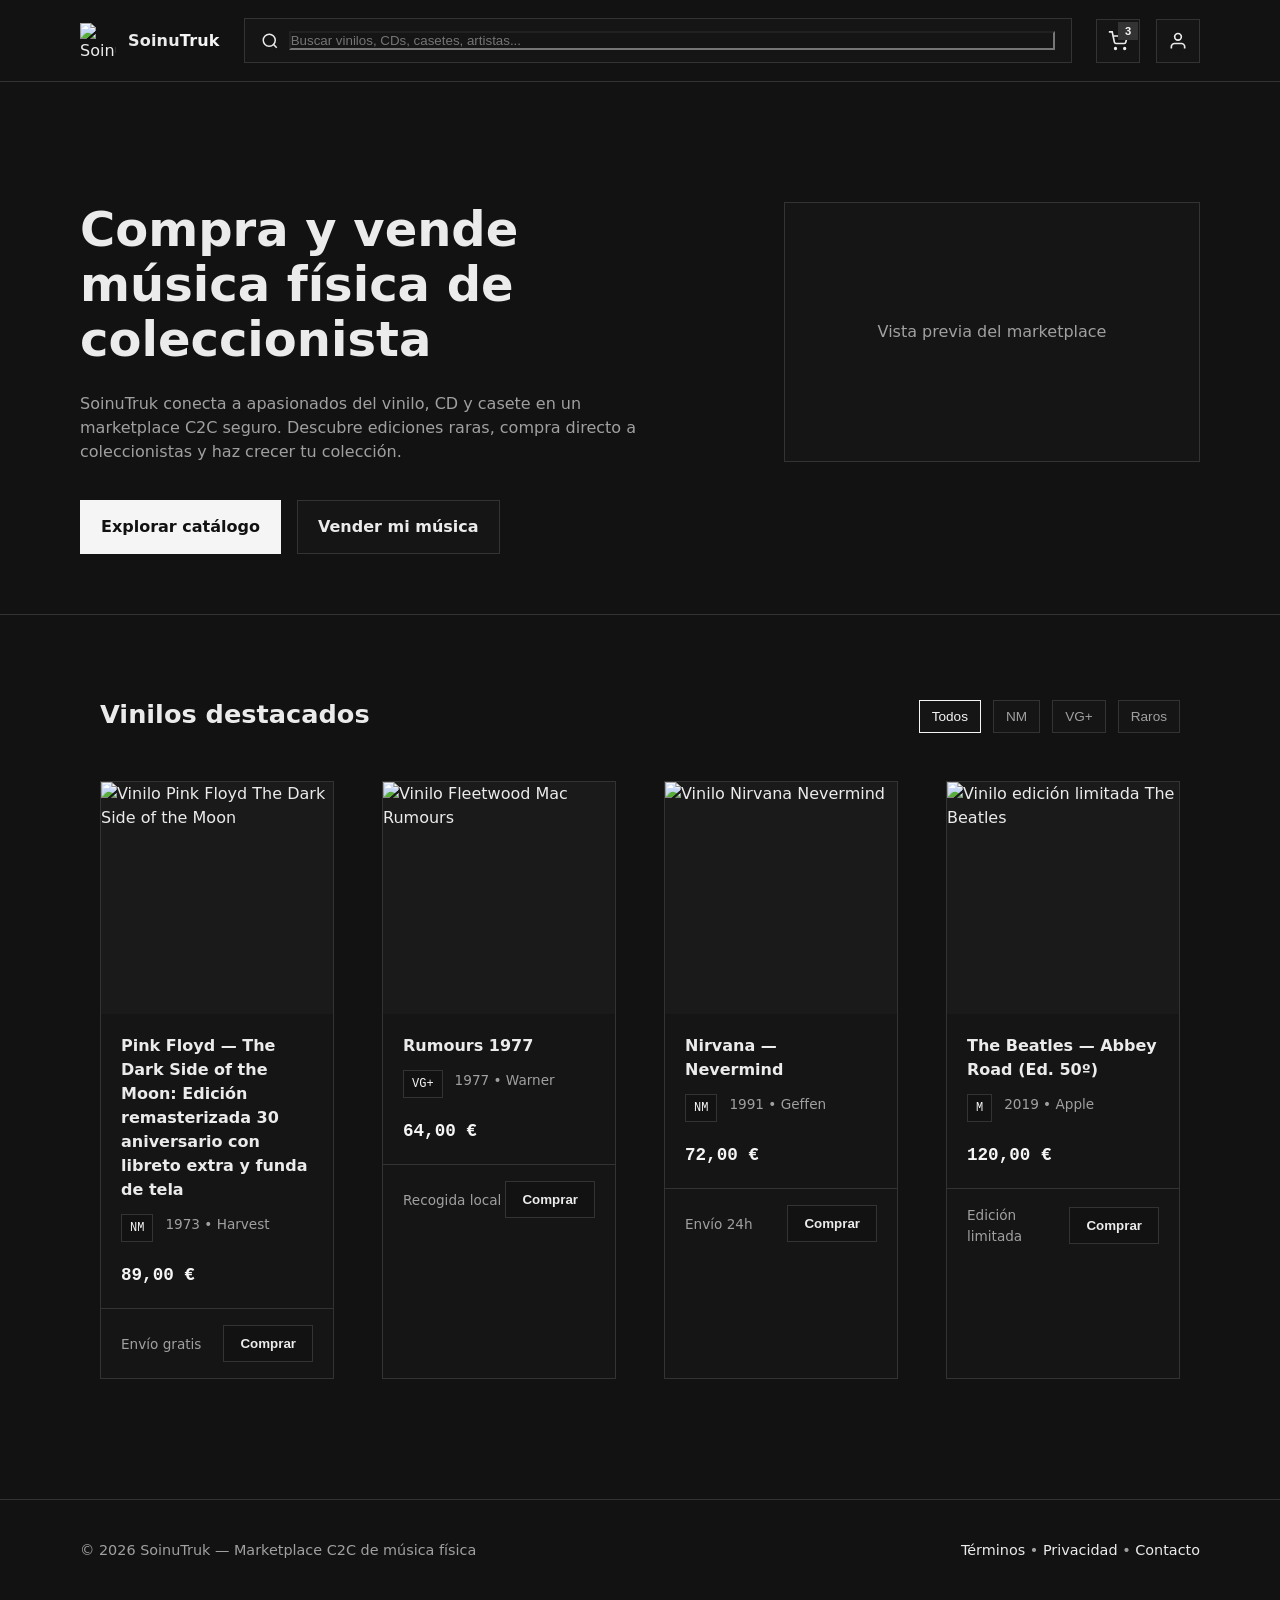
==== index.html @ 793bb5bb "chore: initial commit - reorganización arquitectónica a patrón MVC" ====
<!DOCTYPE html>
<html lang="es">
<head>
    <meta charset="UTF-8">
    <meta name="viewport" content="width=device-width, initial-scale=1.0">
    <title>SoinuTruk — Marketplace de música C2C</title>
    <style>
        /* Variables y reset */
        :root {
            --bg: #121212;
            --bg-2: #151515;
            --text: #EBEBEB;
            --muted: #a0a0a0;
            --border: #333333;
            --accent: #F5F5F5;
        }

        * {
            box-sizing: border-box;
            margin: 0;
            padding: 0;
        }

        body {
            font-family: Inter, system-ui, -apple-system, Segoe UI, Roboto, Ubuntu, "Helvetica Neue", Arial, sans-serif;
            background: var(--bg);
            color: var(--text);
            line-height: 1.5;
        }

        /* Iconos SVG visibles */
        svg {
            stroke: var(--text);
        }

        /* Layout */
        .page{display:grid;grid-template-rows:auto auto 1fr auto;min-height:100dvh}
        .header{position:sticky;top:0;z-index:10;background:#121212;border-bottom:1px solid var(--border)}
        .hero{padding:120px 20px 60px;border-bottom:1px solid var(--border)}
        .main{padding:80px 20px 120px}
        .footer{border-top:1px solid var(--border);padding:40px 20px;color:var(--muted);font-size:.9rem}
a { color: var(--text); text-decoration: none }

        /* Container */
        .container{width:min(1120px,92%);margin-inline:auto}

        /* Header BEM */
        .header__inner{display:flex;align-items:center;gap:24px;padding:18px 0}
        .header__brand{display:flex;align-items:center;gap:12px}
        .header__logo-icon{width:36px;height:36px;display:block}
        .header__logo{font-weight:700;letter-spacing:.2px}
        .header__logo span{color:var(--accent)}
        .header__search{flex:1;display:flex;align-items:center;background:var(--bg-2);border:1px solid var(--border);border-radius:0;padding:12px 16px;gap:10px}
        .header__search input{flex:1;background:transparent;outline:none;color:var(--text)}
        .header__actions{display:flex;align-items:center;gap:16px}
        .header__icon-btn{width:44px;height:44px;border-radius:0;background:var(--bg-2);border:1px solid var(--border);display:grid;place-items:center}
        .badge{position:absolute;transform:translate(10px,-10px);background:var(--border);color:var(--accent);font-size:.7rem;font-weight:600;padding:2px 6px;border-radius:0;border:1px solid var(--border)}

        /* Hero */
        .hero__grid{display:grid;grid-template-columns:1.2fr .8fr;gap:80px;align-items:start}
        .hero__title{font-size:clamp(2rem,4vw,3rem);line-height:1.15;font-weight:700;letter-spacing:0}
        .hero__subtitle{color:var(--muted);margin-top:24px;max-width:56ch;font-size:1rem}
        .hero__cta{display:flex;gap:16px;margin-top:36px}
.btn{padding:14px 20px;border-radius:0;font-weight:600;border:1px solid var(--border);background:#151515;color:var(--text);text-decoration:none;display:inline-block;text-align:center}
.btn--primary{background:var(--accent);color:#121212;border-color:var(--accent)}
.btn--ghost{background:#151515;color:var(--text)}
        .btn{padding:14px 20px;border-radius:0;font-weight:600;border:1px solid var(--border);background:#151515}
        .btn--primary{background:var(--accent);color:#121212;border-color:var(--accent)}
        .btn--ghost{background:#151515}
        .hero__visual{position:relative}
        .hero__card{display:none}

        /* Products Grid */
        .products__head{display:flex;align-items:end;justify-content:space-between;margin-bottom:48px}
        .products__title{font-size:1.6rem;font-weight:700}
        .products__filter{display:flex;gap:12px}
        .chip{padding:8px 12px;border-radius:0;background:#151515;border:1px solid var(--border);color:var(--muted);font-size:.85rem}
        .chip--active{background:#151515;color:var(--accent);border-color:var(--accent)}

        /* Grid con CSS Grid */
        .products__grid{display:grid;grid-template-columns:repeat(4,1fr);gap:48px}
        @media (max-width:1024px){.products__grid{grid-template-columns:repeat(2,1fr)}}
        @media (max-width:640px){.products__grid{grid-template-columns:1fr};.hero__grid{grid-template-columns:1fr}}

        /* Card BEM */
        .card{background:#151515;border:1px solid var(--border);border-radius:0;overflow:hidden;display:flex;flex-direction:column}
        .card__media{aspect-ratio:1/1;background:#1a1a1a;position:relative}
        .card__media img{width:100%;height:100%;object-fit:cover}
        .card__body{padding:20px;display:flex;flex-direction:column;gap:12px}
        .card__title{font-weight:600;font-size:1rem}
        .card__meta{display:flex;gap:12px;flex-wrap:wrap;color:var(--muted);font-size:.85rem}
        .card__price{margin-top:8px;font-weight:600;font-size:1.1rem;font-family:ui-monospace, SFMono-Regular, Menlo, Consolas, monospace;color:var(--accent)}
        .card__footer{padding:16px 20px;border-top:1px solid var(--border);display:flex;align-items:center;justify-content:space-between}
        .card__buy{background:#121212;border:1px solid var(--border);padding:10px 16px;border-radius:0;font-weight:600;color:var(--text)}

        /* Estado de conservación */
        .badge-state{padding:4px 8px;border-radius:0;font-size:.75rem;border:1px solid var(--border);background:#121212;color:var(--accent);font-family:ui-monospace, SFMono-Regular, Menlo, Consolas, monospace}

        /* Footer */
        .footer__inner{display:flex;justify-content:space-between;gap:12px;flex-wrap:wrap}

        /* Sin micro-interacciones */
        .card:hover{transform:none}
    </style>
</head>
<body>
    <div class="page">
        <!-- HEADER -->
        <header class="header">
            <div class="container header__inner">
                <div class="header__brand">
                    <img class="header__logo-icon" src="LogoErronka_Logo_sinfonfo.png" alt="SoinuTruk logo">
                    <div class="header__logo">Soinu<span>Truk</span></div>
                </div>
                <div class="header__search">
                    <svg width="18" height="18" viewBox="0 0 24 24" fill="none" stroke="currentColor" stroke-width="2"><circle cx="11" cy="11" r="8"/><path d="m21 21-4.3-4.3"/></svg>
                    <input placeholder="Buscar vinilos, CDs, casetes, artistas..." />
                </div>
                <div class="header__actions">
                    <button class="header__icon-btn" aria-label="Carrito" style="position:relative">
                        <svg width="20" height="20" viewBox="0 0 24 24" fill="none" stroke="currentColor" stroke-width="2"><circle cx="9" cy="21" r="1"/><circle cx="20" cy="21" r="1"/><path d="M1 1h4l2.68 12.39a2 2 0 0 0 2 1.61h9.72a2 2 0 0 0 2-1.61L23 6H6"/></svg>
                        <span class="badge">3</span>
                    </button>
                    <button class="header__icon-btn" aria-label="Login">
                        <svg width="20" height="20" viewBox="0 0 24 24" fill="none" stroke="currentColor" stroke-width="2"><path d="M20 21v-2a4 4 0 0 0-4-4H8a4 4 0 0 0-4 4v2"/><circle cx="12" cy="7" r="4"/></svg>
                    </button>
                </div>
            </div>
        </header>

        <!-- HERO -->
        <section class="hero">
            <div class="container hero__grid">
                <div>
                    <h1 class="hero__title">Compra y vende música física de coleccionista</h1>
                    <p class="hero__subtitle">SoinuTruk conecta a apasionados del vinilo, CD y casete en un marketplace C2C seguro. Descubre ediciones raras, compra directo a coleccionistas y haz crecer tu colección.</p>
                    <div class="hero__cta">
                        <a class="btn btn--primary" href="#productos">Explorar catálogo</a>
                        <a class="btn btn--ghost" href="#">Vender mi música</a>
                    </div>
                </div>
                <div class="hero__visual" aria-hidden="true">
                    <div style="position:relative;border-radius:0;overflow:hidden;border:1px solid var(--border);background:#151515;height:260px;display:grid;place-items:center;color:var(--muted)">Vista previa del marketplace</div>
                </div>
            </div>
        </section>

        <main class="main container">
            <!-- PRODUCTS -->
            <section id="productos" class="products">
                <div class="products__head">
                    <h2 class="products__title">Vinilos destacados</h2>
                    <div class="products__filter">
                        <button class="chip chip--active">Todos</button>
                        <button class="chip">NM</button>
                        <button class="chip">VG+</button>
                        <button class="chip">Raros</button>
                    </div>
                </div>

                <div class="products__grid">
                    <!-- Card 1 -->
                    <article class="card">
                        <div class="card__media">
                            <img src="https://images.unsplash.com/photo-1511671782779-c97d3d27a1d4?q=80&w=1200&auto=format&fit=crop" alt="Vinilo Pink Floyd The Dark Side of the Moon" />
                        </div>
                        <div class="card__body">
                            <div class="card__title">Pink Floyd — The Dark Side of the Moon: Edición remasterizada 30 aniversario con libreto extra y funda de tela</div>
                            <div class="card__meta">
                                <span class="badge-state">NM</span>
                                <span>1973 • Harvest</span>
                            </div>
                            <div class="card__price">89,00 €</div>
                        </div>
                        <div class="card__footer">
                            <span style="color:var(--muted);font-size:.85rem">Envío gratis</span>
                            <button class="card__buy">Comprar</button>
                        </div>
                    </article>

                    <!-- Card 2 -->
                    <article class="card">
                        <div class="card__media">
                            <img src="https://images.unsplash.com/photo-1483412033650-1015ddeb83d1?q=80&w=1200&auto=format&fit=crop" alt="Vinilo Fleetwood Mac Rumours" />
                        </div>
                        <div class="card__body">
                            <div class="card__title">Rumours 1977</div>
                            <div class="card__meta">
                                <span class="badge-state">VG+</span>
                                <span>1977 • Warner</span>
                            </div>
                            <div class="card__price">64,00 €</div>
                        </div>
                        <div class="card__footer">
                            <span style="color:var(--muted);font-size:.85rem">Recogida local</span>
                            <button class="card__buy">Comprar</button>
                        </div>
                    </article>

                    <!-- Card 3 -->
                    <article class="card">
                        <div class="card__media">
                            <img src="https://images.unsplash.com/photo-1514320290765-9e1a1e1d3c2c?q=80&w=1200&auto=format&fit=crop" alt="Vinilo Nirvana Nevermind" />
                        </div>
                        <div class="card__body">
                            <div class="card__title">Nirvana — Nevermind</div>
                            <div class="card__meta">
                                <span class="badge-state">NM</span>
                                <span>1991 • Geffen</span>
                            </div>
                            <div class="card__price">72,00 €</div>
                        </div>
                        <div class="card__footer">
                            <span style="color:var(--muted);font-size:.85rem">Envío 24h</span>
                            <button class="card__buy">Comprar</button>
                        </div>
                    </article>

                    <!-- Card 4 -->
                    <article class="card">
                        <div class="card__media">
                            <img src="https://images.unsplash.com/photo-1526170375885-4d8ecf77b99f?q=80&w=1200&auto=format&fit=crop" alt="Vinilo edición limitada The Beatles" />
                        </div>
                        <div class="card__body">
                            <div class="card__title">The Beatles — Abbey Road (Ed. 50º)</div>
                            <div class="card__meta">
                                <span class="badge-state">M</span>
                                <span>2019 • Apple</span>
                            </div>
                            <div class="card__price">120,00 €</div>
                        </div>
                        <div class="card__footer">
                            <span style="color:var(--muted);font-size:.85rem">Edición limitada</span>
                            <button class="card__buy">Comprar</button>
                        </div>
                    </article>
                </div>
            </section>
        </main>

        <footer class="footer">
            <div class="container footer__inner">
                <div>© 2026 SoinuTruk — Marketplace C2C de música física</div>
                <div><a href="#">Términos</a> • <a href="#">Privacidad</a> • <a href="#">Contacto</a></div>
            </div>
        </footer>
    </div>
</body>
</html>
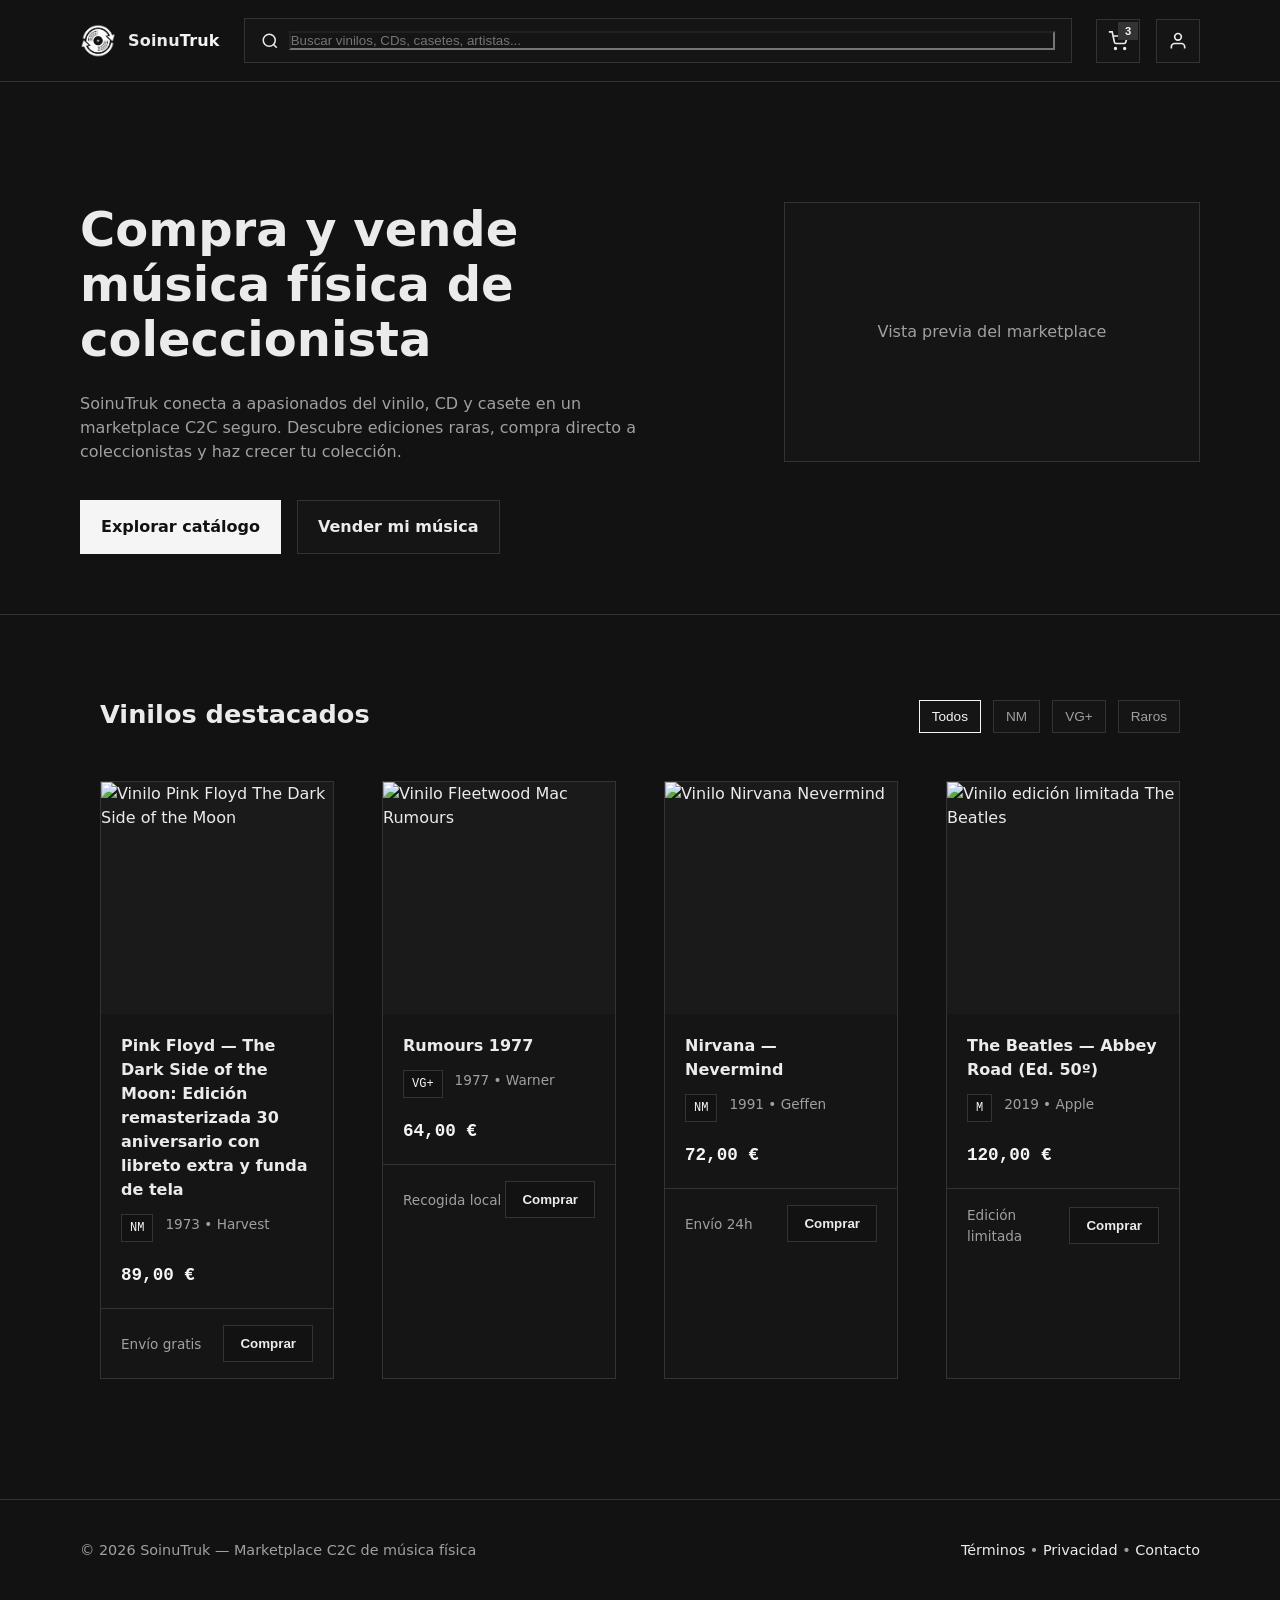
==== commit 8c607d3f: "Commit" ====
--- a/index.html
+++ b/index.html
@@ -4,104 +4,7 @@
     <meta charset="UTF-8">
     <meta name="viewport" content="width=device-width, initial-scale=1.0">
     <title>SoinuTruk — Marketplace de música C2C</title>
-    <style>
-        /* Variables y reset */
-        :root {
-            --bg: #121212;
-            --bg-2: #151515;
-            --text: #EBEBEB;
-            --muted: #a0a0a0;
-            --border: #333333;
-            --accent: #F5F5F5;
-        }
-
-        * {
-            box-sizing: border-box;
-            margin: 0;
-            padding: 0;
-        }
-
-        body {
-            font-family: Inter, system-ui, -apple-system, Segoe UI, Roboto, Ubuntu, "Helvetica Neue", Arial, sans-serif;
-            background: var(--bg);
-            color: var(--text);
-            line-height: 1.5;
-        }
-
-        /* Iconos SVG visibles */
-        svg {
-            stroke: var(--text);
-        }
-
-        /* Layout */
-        .page{display:grid;grid-template-rows:auto auto 1fr auto;min-height:100dvh}
-        .header{position:sticky;top:0;z-index:10;background:#121212;border-bottom:1px solid var(--border)}
-        .hero{padding:120px 20px 60px;border-bottom:1px solid var(--border)}
-        .main{padding:80px 20px 120px}
-        .footer{border-top:1px solid var(--border);padding:40px 20px;color:var(--muted);font-size:.9rem}
-a { color: var(--text); text-decoration: none }
-
-        /* Container */
-        .container{width:min(1120px,92%);margin-inline:auto}
-
-        /* Header BEM */
-        .header__inner{display:flex;align-items:center;gap:24px;padding:18px 0}
-        .header__brand{display:flex;align-items:center;gap:12px}
-        .header__logo-icon{width:36px;height:36px;display:block}
-        .header__logo{font-weight:700;letter-spacing:.2px}
-        .header__logo span{color:var(--accent)}
-        .header__search{flex:1;display:flex;align-items:center;background:var(--bg-2);border:1px solid var(--border);border-radius:0;padding:12px 16px;gap:10px}
-        .header__search input{flex:1;background:transparent;outline:none;color:var(--text)}
-        .header__actions{display:flex;align-items:center;gap:16px}
-        .header__icon-btn{width:44px;height:44px;border-radius:0;background:var(--bg-2);border:1px solid var(--border);display:grid;place-items:center}
-        .badge{position:absolute;transform:translate(10px,-10px);background:var(--border);color:var(--accent);font-size:.7rem;font-weight:600;padding:2px 6px;border-radius:0;border:1px solid var(--border)}
-
-        /* Hero */
-        .hero__grid{display:grid;grid-template-columns:1.2fr .8fr;gap:80px;align-items:start}
-        .hero__title{font-size:clamp(2rem,4vw,3rem);line-height:1.15;font-weight:700;letter-spacing:0}
-        .hero__subtitle{color:var(--muted);margin-top:24px;max-width:56ch;font-size:1rem}
-        .hero__cta{display:flex;gap:16px;margin-top:36px}
-.btn{padding:14px 20px;border-radius:0;font-weight:600;border:1px solid var(--border);background:#151515;color:var(--text);text-decoration:none;display:inline-block;text-align:center}
-.btn--primary{background:var(--accent);color:#121212;border-color:var(--accent)}
-.btn--ghost{background:#151515;color:var(--text)}
-        .btn{padding:14px 20px;border-radius:0;font-weight:600;border:1px solid var(--border);background:#151515}
-        .btn--primary{background:var(--accent);color:#121212;border-color:var(--accent)}
-        .btn--ghost{background:#151515}
-        .hero__visual{position:relative}
-        .hero__card{display:none}
-
-        /* Products Grid */
-        .products__head{display:flex;align-items:end;justify-content:space-between;margin-bottom:48px}
-        .products__title{font-size:1.6rem;font-weight:700}
-        .products__filter{display:flex;gap:12px}
-        .chip{padding:8px 12px;border-radius:0;background:#151515;border:1px solid var(--border);color:var(--muted);font-size:.85rem}
-        .chip--active{background:#151515;color:var(--accent);border-color:var(--accent)}
-
-        /* Grid con CSS Grid */
-        .products__grid{display:grid;grid-template-columns:repeat(4,1fr);gap:48px}
-        @media (max-width:1024px){.products__grid{grid-template-columns:repeat(2,1fr)}}
-        @media (max-width:640px){.products__grid{grid-template-columns:1fr};.hero__grid{grid-template-columns:1fr}}
-
-        /* Card BEM */
-        .card{background:#151515;border:1px solid var(--border);border-radius:0;overflow:hidden;display:flex;flex-direction:column}
-        .card__media{aspect-ratio:1/1;background:#1a1a1a;position:relative}
-        .card__media img{width:100%;height:100%;object-fit:cover}
-        .card__body{padding:20px;display:flex;flex-direction:column;gap:12px}
-        .card__title{font-weight:600;font-size:1rem}
-        .card__meta{display:flex;gap:12px;flex-wrap:wrap;color:var(--muted);font-size:.85rem}
-        .card__price{margin-top:8px;font-weight:600;font-size:1.1rem;font-family:ui-monospace, SFMono-Regular, Menlo, Consolas, monospace;color:var(--accent)}
-        .card__footer{padding:16px 20px;border-top:1px solid var(--border);display:flex;align-items:center;justify-content:space-between}
-        .card__buy{background:#121212;border:1px solid var(--border);padding:10px 16px;border-radius:0;font-weight:600;color:var(--text)}
-
-        /* Estado de conservación */
-        .badge-state{padding:4px 8px;border-radius:0;font-size:.75rem;border:1px solid var(--border);background:#121212;color:var(--accent);font-family:ui-monospace, SFMono-Regular, Menlo, Consolas, monospace}
-
-        /* Footer */
-        .footer__inner{display:flex;justify-content:space-between;gap:12px;flex-wrap:wrap}
-
-        /* Sin micro-interacciones */
-        .card:hover{transform:none}
-    </style>
+    <link rel="stylesheet" href="Indexmain.css">
 </head>
 <body>
     <div class="page">
@@ -109,7 +12,7 @@
         <header class="header">
             <div class="container header__inner">
                 <div class="header__brand">
-                    <img class="header__logo-icon" src="LogoErronka_Logo_sinfonfo.png" alt="SoinuTruk logo">
+                    <img class="header__logo-icon" src="public\img\LogoErronka_Logo_sinfonfo.png" alt="SoinuTruk logo">
                     <div class="header__logo">Soinu<span>Truk</span></div>
                 </div>
                 <div class="header__search">
@@ -246,4 +149,5 @@
         </footer>
     </div>
 </body>
+<script src="Indexscript.js"></script>
 </html>
--- a/Indexmain.css
+++ b/Indexmain.css
@@ -0,0 +1,96 @@
+        /* Variables y reset */
+        :root {
+            --bg: #121212;
+            --bg-2: #151515;
+            --text: #EBEBEB;
+            --muted: #a0a0a0;
+            --border: #333333;
+            --accent: #F5F5F5;
+        }
+
+        * {
+            box-sizing: border-box;
+            margin: 0;
+            padding: 0;
+        }
+
+        body {
+            font-family: Inter, system-ui, -apple-system, Segoe UI, Roboto, Ubuntu, "Helvetica Neue", Arial, sans-serif;
+            background: var(--bg);
+            color: var(--text);
+            line-height: 1.5;
+        }
+
+        /* Iconos SVG visibles */
+        svg {
+            stroke: var(--text);
+        }
+
+        /* Layout */
+        .page{display:grid;grid-template-rows:auto auto 1fr auto;min-height:100dvh}
+        .header{position:sticky;top:0;z-index:10;background:#121212;border-bottom:1px solid var(--border)}
+        .hero{padding:120px 20px 60px;border-bottom:1px solid var(--border)}
+        .main{padding:80px 20px 120px}
+        .footer{border-top:1px solid var(--border);padding:40px 20px;color:var(--muted);font-size:.9rem}
+a { color: var(--text); text-decoration: none }
+
+        /* Container */
+        .container{width:min(1120px,92%);margin-inline:auto}
+
+        /* Header BEM */
+        .header__inner{display:flex;align-items:center;gap:24px;padding:18px 0}
+        .header__brand{display:flex;align-items:center;gap:12px}
+        .header__logo-icon{width:36px;height:36px;display:block}
+        .header__logo{font-weight:700;letter-spacing:.2px}
+        .header__logo span{color:var(--accent)}
+        .header__search{flex:1;display:flex;align-items:center;background:var(--bg-2);border:1px solid var(--border);border-radius:0;padding:12px 16px;gap:10px}
+        .header__search input{flex:1;background:transparent;outline:none;color:var(--text)}
+        .header__actions{display:flex;align-items:center;gap:16px}
+        .header__icon-btn{width:44px;height:44px;border-radius:0;background:var(--bg-2);border:1px solid var(--border);display:grid;place-items:center}
+        .badge{position:absolute;transform:translate(10px,-10px);background:var(--border);color:var(--accent);font-size:.7rem;font-weight:600;padding:2px 6px;border-radius:0;border:1px solid var(--border)}
+
+        /* Hero */
+        .hero__grid{display:grid;grid-template-columns:1.2fr .8fr;gap:80px;align-items:start}
+        .hero__title{font-size:clamp(2rem,4vw,3rem);line-height:1.15;font-weight:700;letter-spacing:0}
+        .hero__subtitle{color:var(--muted);margin-top:24px;max-width:56ch;font-size:1rem}
+        .hero__cta{display:flex;gap:16px;margin-top:36px}
+.btn{padding:14px 20px;border-radius:0;font-weight:600;border:1px solid var(--border);background:#151515;color:var(--text);text-decoration:none;display:inline-block;text-align:center}
+.btn--primary{background:var(--accent);color:#121212;border-color:var(--accent)}
+.btn--ghost{background:#151515;color:var(--text)}
+        .btn{padding:14px 20px;border-radius:0;font-weight:600;border:1px solid var(--border);background:#151515}
+        .btn--primary{background:var(--accent);color:#121212;border-color:var(--accent)}
+        .btn--ghost{background:#151515}
+        .hero__visual{position:relative}
+        .hero__card{display:none}
+
+        /* Products Grid */
+        .products__head{display:flex;align-items:end;justify-content:space-between;margin-bottom:48px}
+        .products__title{font-size:1.6rem;font-weight:700}
+        .products__filter{display:flex;gap:12px}
+        .chip{padding:8px 12px;border-radius:0;background:#151515;border:1px solid var(--border);color:var(--muted);font-size:.85rem}
+        .chip--active{background:#151515;color:var(--accent);border-color:var(--accent)}
+
+        /* Grid con CSS Grid */
+        .products__grid{display:grid;grid-template-columns:repeat(4,1fr);gap:48px}
+        @media (max-width:1024px){.products__grid{grid-template-columns:repeat(2,1fr)}}
+        @media (max-width:640px){.products__grid{grid-template-columns:1fr};.hero__grid{grid-template-columns:1fr}}
+
+        /* Card BEM */
+        .card{background:#151515;border:1px solid var(--border);border-radius:0;overflow:hidden;display:flex;flex-direction:column}
+        .card__media{aspect-ratio:1/1;background:#1a1a1a;position:relative}
+        .card__media img{width:100%;height:100%;object-fit:cover}
+        .card__body{padding:20px;display:flex;flex-direction:column;gap:12px}
+        .card__title{font-weight:600;font-size:1rem}
+        .card__meta{display:flex;gap:12px;flex-wrap:wrap;color:var(--muted);font-size:.85rem}
+        .card__price{margin-top:8px;font-weight:600;font-size:1.1rem;font-family:ui-monospace, SFMono-Regular, Menlo, Consolas, monospace;color:var(--accent)}
+        .card__footer{padding:16px 20px;border-top:1px solid var(--border);display:flex;align-items:center;justify-content:space-between}
+        .card__buy{background:#121212;border:1px solid var(--border);padding:10px 16px;border-radius:0;font-weight:600;color:var(--text)}
+
+        /* Estado de conservación */
+        .badge-state{padding:4px 8px;border-radius:0;font-size:.75rem;border:1px solid var(--border);background:#121212;color:var(--accent);font-family:ui-monospace, SFMono-Regular, Menlo, Consolas, monospace}
+
+        /* Footer */
+        .footer__inner{display:flex;justify-content:space-between;gap:12px;flex-wrap:wrap}
+
+        /* Sin micro-interacciones */
+        .card:hover{transform:none}
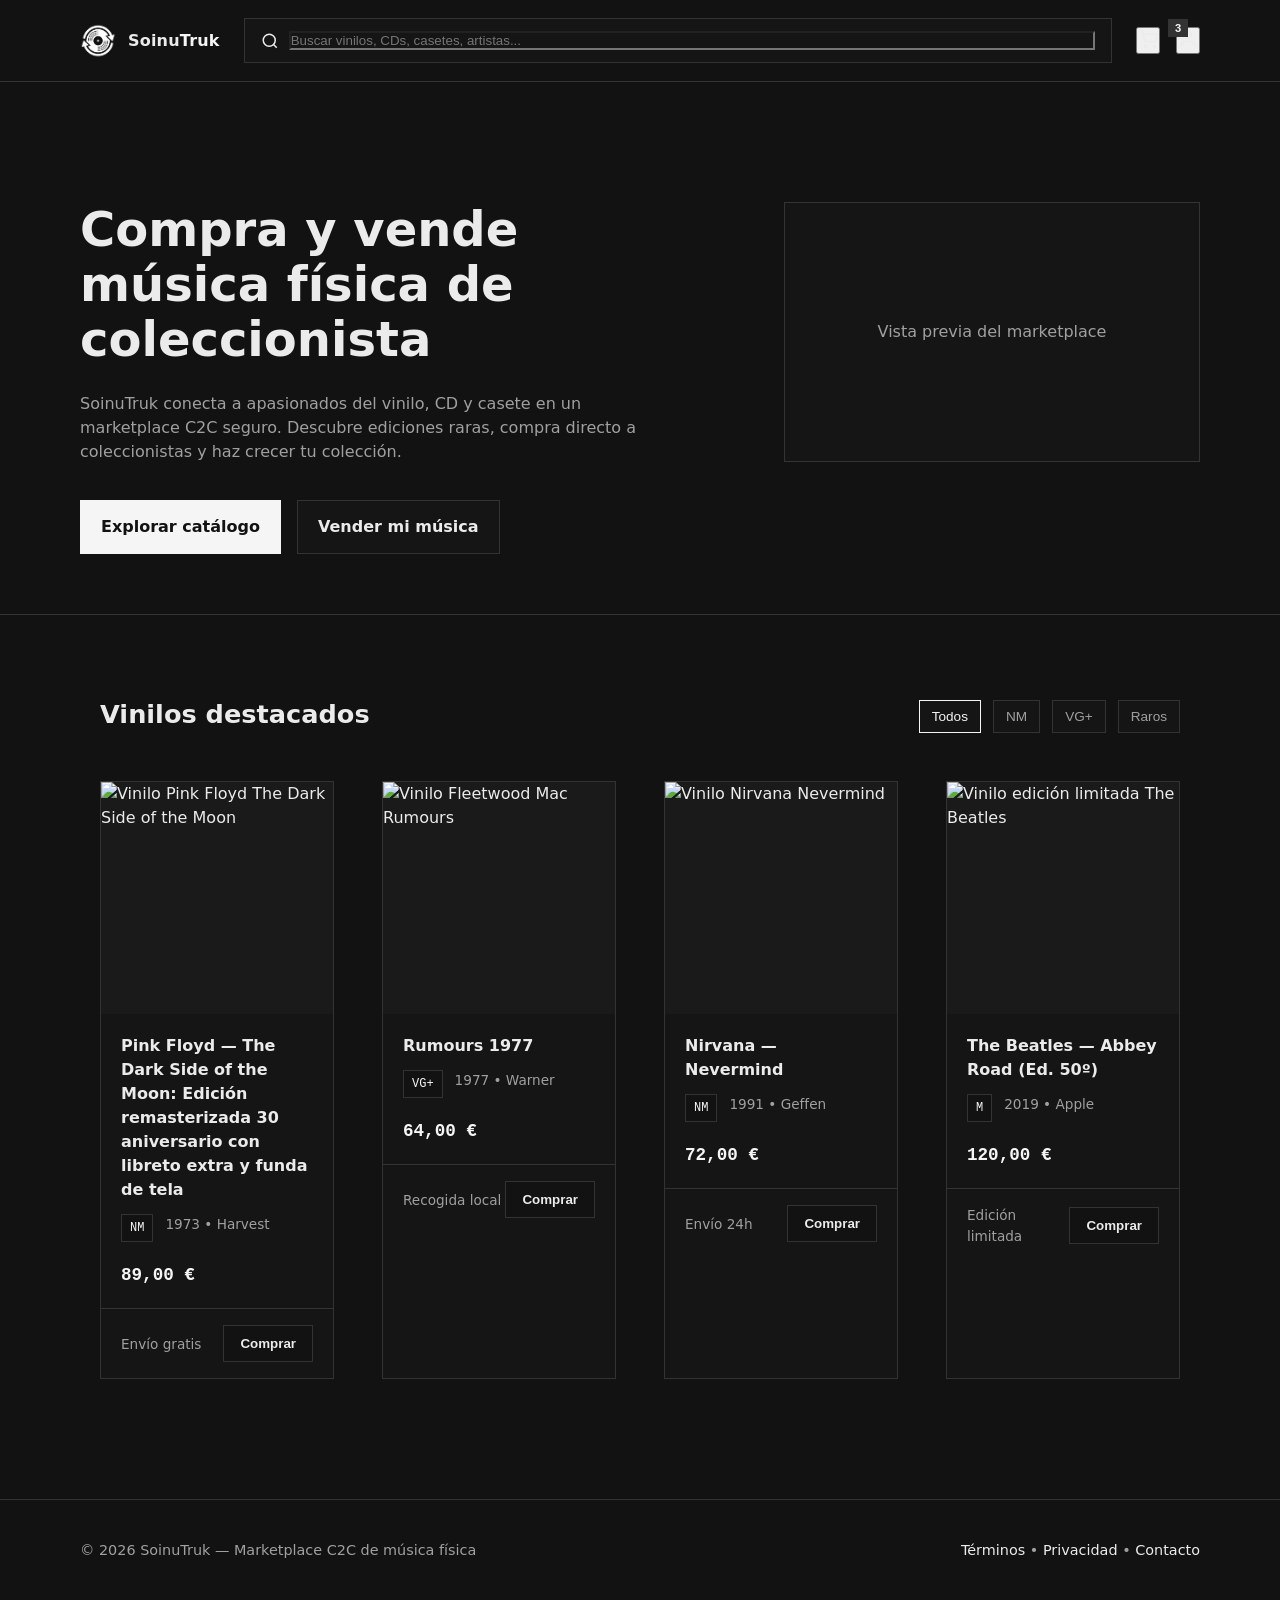
==== commit a8d21c28: "Commit" ====
--- a/index.html
+++ b/index.html
@@ -20,11 +20,11 @@
                     <input placeholder="Buscar vinilos, CDs, casetes, artistas..." />
                 </div>
                 <div class="header__actions">
-                    <button class="header__icon-btn" aria-label="Carrito" style="position:relative">
+                    <button class="header__icon_btn" id="cart-button" aria-label="Carrito" style="position:relative">
                         <svg width="20" height="20" viewBox="0 0 24 24" fill="none" stroke="currentColor" stroke-width="2"><circle cx="9" cy="21" r="1"/><circle cx="20" cy="21" r="1"/><path d="M1 1h4l2.68 12.39a2 2 0 0 0 2 1.61h9.72a2 2 0 0 0 2-1.61L23 6H6"/></svg>
                         <span class="badge">3</span>
                     </button>
-                    <button class="header__icon-btn" aria-label="Login">
+                    <button class="header__icon_btn" id="login-button" aria-label="Login">
                         <svg width="20" height="20" viewBox="0 0 24 24" fill="none" stroke="currentColor" stroke-width="2"><path d="M20 21v-2a4 4 0 0 0-4-4H8a4 4 0 0 0-4 4v2"/><circle cx="12" cy="7" r="4"/></svg>
                     </button>
                 </div>
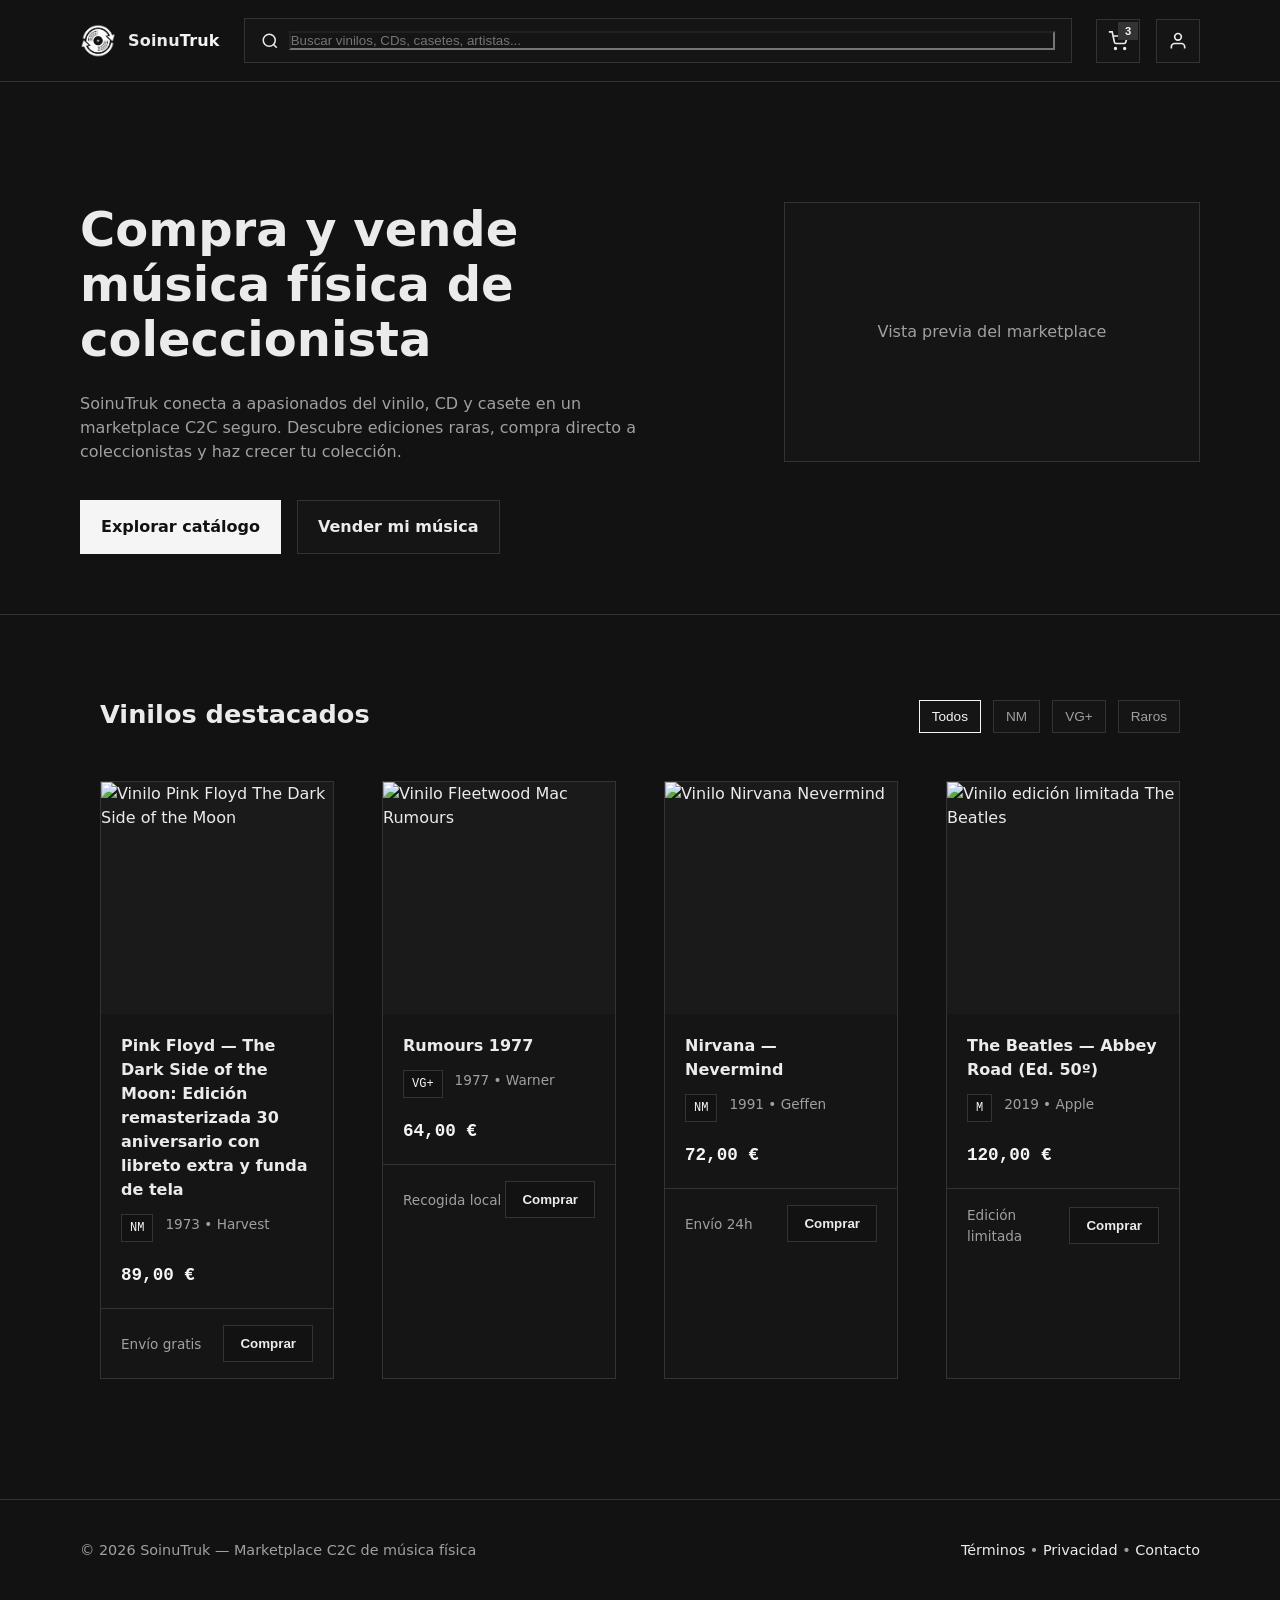
==== commit 7158763c: "Commit con codigo defectuoso pero funcional" ====
--- a/index.html
+++ b/index.html
@@ -19,15 +19,16 @@
                     <svg width="18" height="18" viewBox="0 0 24 24" fill="none" stroke="currentColor" stroke-width="2"><circle cx="11" cy="11" r="8"/><path d="m21 21-4.3-4.3"/></svg>
                     <input placeholder="Buscar vinilos, CDs, casetes, artistas..." />
                 </div>
+                <!--id="cart-button" id="login-button"-->
                 <div class="header__actions">
-                    <button class="header__icon_btn" id="cart-button" aria-label="Carrito" style="position:relative">
-                        <svg width="20" height="20" viewBox="0 0 24 24" fill="none" stroke="currentColor" stroke-width="2"><circle cx="9" cy="21" r="1"/><circle cx="20" cy="21" r="1"/><path d="M1 1h4l2.68 12.39a2 2 0 0 0 2 1.61h9.72a2 2 0 0 0 2-1.61L23 6H6"/></svg>
-                        <span class="badge">3</span>
-                    </button>
-                    <button class="header__icon_btn" id="login-button" aria-label="Login">
-                        <svg width="20" height="20" viewBox="0 0 24 24" fill="none" stroke="currentColor" stroke-width="2"><path d="M20 21v-2a4 4 0 0 0-4-4H8a4 4 0 0 0-4 4v2"/><circle cx="12" cy="7" r="4"/></svg>
-                    </button>
-                </div>
+                <button class="header__icon-btn" id="cart-button" aria-label="Carrito" style="position:relative">
+                    <svg width="20" height="20" viewBox="0 0 24 24" fill="none" stroke="currentColor" stroke-width="2"><circle cx="9" cy="21" r="1"/><circle cx="20" cy="21" r="1"/><path d="M1 1h4l2.68 12.39a2 2 0 0 0 2 1.61h9.72a2 2 0 0 0 2-1.61L23 6H6"/></svg>
+                    <span class="badge">3</span>
+                </button>
+                <button class="header__icon-btn" id="login-button" aria-label="Login">
+                    <svg width="20" height="20" viewBox="0 0 24 24" fill="none" stroke="currentColor" stroke-width="2"><path d="M20 21v-2a4 4 0 0 0-4-4H8a4 4 0 0 0-4 4v2"/><circle cx="12" cy="7" r="4"/></svg>
+                </button>
+            </div>
             </div>
         </header>
 
